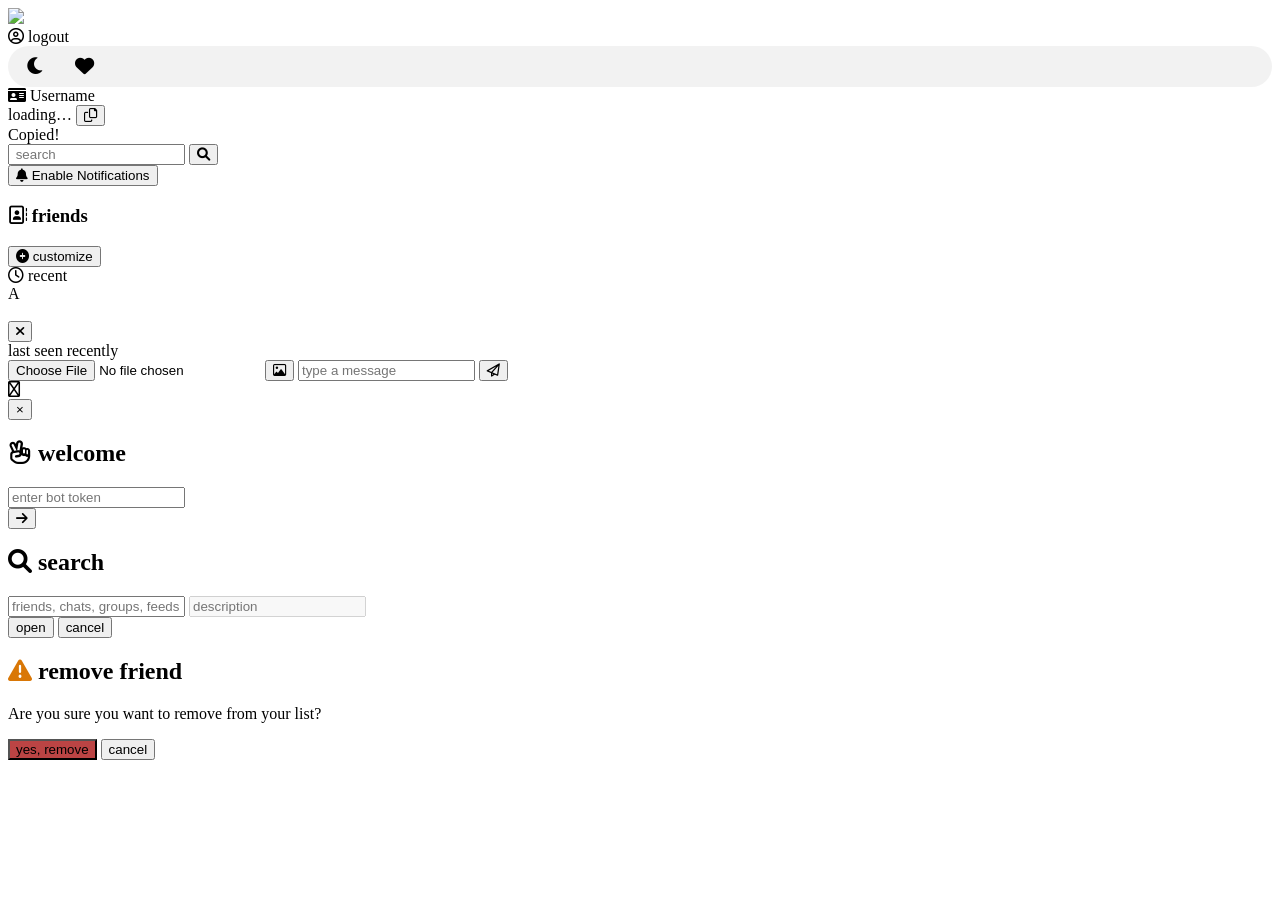
==== tg-bot-chat/index.html @ 8671481c "froo" ====
<!DOCTYPE html>
<html lang="en">
<head>
  <meta charset="UTF-8">
  <meta name="viewport" content="width=device-width, initial-scale=1.0, viewport-fit=cover, interactive-widget=resizes-content">
  <title>Telora · Private Chat</title>
  <!-- Font Awesome 6 -->
  <link rel="stylesheet" href="https://cdnjs.cloudflare.com/ajax/libs/font-awesome/6.0.0-beta3/css/all.min.css">
 <link rel="stylesheet" href="./static/style/telora1.css">
 </head>
<body>
     <div class="chat">
    <!-- RIGHT PANEL: global header only -->
    <div class="main-panel">
      <div class="chat-header">
        <span class="header-title"><img src="./static/icons/telora-icon-512.png"></span>
        <div class="user-badge">
          <i class="far fa-user-circle"></i>
          <span id="userDisplayName"></span>
          <span id="userDisplayId">logout</span>
        </div>

        <!-- NEW THEME TOGGLES (added without breaking layout) -->
        <div class="theme-controls" style="display: flex; gap: 0.5rem; margin-left: auto; background: rgba(128,128,128,0.1); padding: 0.2rem 0.4rem; border-radius: 60px;">
          <button id="darkModeToggle" class="theme-btn" style="background: transparent; border: none; font-size: 1.2rem; padding: 0.4rem 0.7rem; border-radius: 40px; cursor: pointer;"><i class="fas fa-moon"></i></button>
          <button id="likeModeToggle" class="theme-btn" style="background: transparent; border: none; font-size: 1.2rem; padding: 0.4rem 0.7rem; border-radius: 40px; cursor: pointer;"><i class="fas fa-heart"></i></button>
        </div>

        <div class="peer-label-wrapper">
          <div class="peer-label-header">
            <i class="fas fa-id-card"></i>
            <span>Username</span>
          </div>
          <div class="peer-id-container">
            <span class="peer-id-text" id="peerIdLabel" title="Click to copy">loading…</span>
            <button class="copy-btn" id="copyPeerIdBtn" title="Copy to clipboard">
              <i class="far fa-copy"></i>
            </button>
          </div>
          <div class="copy-feedback" id="copyFeedback">Copied!</div>
        </div>
        <div class="connect-section">
          <input type="text" id="remotePeerId" placeholder=" search">
          <button id="connectBtn"><i class="fas fa-search"></i></button>
        </div>
        <button id="enableNotificationsBtn" class="enable-notif-btn" title="Enable browser notifications">
          <i class="fas fa-bell"></i> Enable Notifications
        </button>
        <span class="connection-status" id="connectionStatus"></span>
      </div>
    </div>

    <!-- LEFT PANEL: friends -->
    <div class="friends-panel">
      <div class="friends-header">
        <h3><i class="far fa-address-book"></i> friends</h3>
        <button class="add-friend-btn" id="showAddFriendModal"><i class="fas fa-plus-circle"></i> customize</button>
      </div>
      <div class="recent-inside">
        <div class="recent-header"><i class="far fa-clock"></i> recent</div>
        <div class="recent-list" id="recentList"></div>
      </div>
      <div class="friend-list-vertical" id="friendListVertical"></div>
    </div>
  </div>

  <!-- CHAT MODAL (Telegram-style overlay) -->
  <div class="chat-modal-overlay" id="chatModalOverlay">
    <div class="chat-modal" id="chatModal">
      <div class="chat-modal-header">
        <div class="chat-user">
          <div class="chat-avatar" id="chatAvatar">A</div>
          <h3 id="chatFriendName"></h3>
        </div>
        <button class="close-modal-btn" id="closeChatModal"><i class="fas fa-times"></i></button>
      </div>
      <span id="typingIndicatorHeader" class="typing-status" style="display: block;">
        last seen recently
      </span>
      <div class="messages-container" id="messageContainer"></div>
      <div class="input-bar">
        <input type="file" id="imageUpload" accept="image/*">
        <button class="attach-btn" id="attachImageBtn"><i class="far fa-image"></i></button>
        <input type="text" id="messageInput" placeholder="type a message">
        <button class="send-btn" id="sendMessageBtn"><i class="far fa-paper-plane"></i></button>
      </div>
    </div>
  </div>

  <!-- toast -->
  <div id="toast" class="toast"><i class="far fa-info-circle"></i> <span id="toastMsg"></span></div>
  <!-- lightbox -->
  <div class="lightbox" id="lightbox">
    <button class="lightbox-close" id="lightboxClose">&times;</button>
    <img id="lightboxImg" src="" alt="">
  </div>

  <!-- MODALS: registration / add friend / confirm remove -->
  <div class="modal" id="registerModal">
    <div class="modal-card">
      <h2><i class="far fa-hand-peace"></i> welcome</h2>
      <p style="color:#6f7c93; display: none;">bot token</p>
    <input type="text" id="regUsername" placeholder="enter bot token" autocomplete="off">
      <p style="color:#6f7c93; display:none;">enter password</p>
      <input style="display: none;" type="text" id="regPassword" placeholder="password" autocomplete="on">
      <div class="modal-error" id="regError"></div>
      <button class="modal-btn" id="registerBtn"> <i class="fas fa-arrow-right"></i></button>
    </div>
  </div>

  <div class="modal" id="addFriendModal">
    <div class="modal-card">
      <h2><i class="fas fa-search"></i> search</h2>
      <input type="text" id="friendIdInput" placeholder="friends, chats, groups, feeds">
      <input type="text" id="friendNameInput" placeholder="description" disabled>
      <div class="modal-error" id="friendError"></div>
      <button class="modal-btn" id="saveFriendBtn">open</button>
      <button class="cancel-link" id="closeAddFriendModal">cancel</button>
    </div>
  </div>

  <div class="modal" id="confirmRemoveModal">
    <div class="modal-card">
      <h2><i class="fas fa-exclamation-triangle" style="color:#d97706;"></i> remove friend</h2>
      <p style="margin: 1rem 0;">Are you sure you want to remove <span id="removeFriendName"></span> from your list?</p>
      <div class="modal-error" id="removeError"></div>
      <button class="modal-btn" id="confirmRemoveBtn" style="background:#b44;">yes, remove</button>
      <button class="cancel-link" id="cancelRemoveBtn">cancel</button>
    </div>
  </div>
  <script type="module">
    import cnn from "./static/jscript/connection.js";
    import t_user from "./static/jscript/user.js";
    import helper from "./static/jscript/helper.js";


    const connect_status = document.getElementById("connectionStatus");

    const internet_status = await cnn.hasInternet();
    const registerModal = document.getElementById('registerModal');
    const botoken_div = document.getElementById("regUsername");
    const registerBtn = document.getElementById('registerBtn');
    
    const container = document.getElementById("friendListVertical");
 
    const username = document.getElementById("peerIdLabel");
    const f_name = document.getElementById("userDisplayName");
    
    
    
    let baseHeight = window.innerHeight;
 

    console.log(internet_status.connected); // true or false
    console.log(internet_status.connection); // Offline or Online


    if(internet_status.connected){
        await t_user.telora_user(registerModal, botoken_div, registerBtn, f_name, username, container);
        connect_status.innerHTML = `<i class="fas fa-circle" style="color: green;"> </i>${internet_status.connection}`;
    }else{
        connect_status.innerHTML = `<i class="fas fa-circle" style="color: red;"> </i>${internet_status.connection}`;
    }


 // Theme Toggle
    const darkToggle = document.getElementById('darkModeToggle');
    const likeToggle = document.getElementById('likeModeToggle');
    
    function setTheme(theme) {
      const body = document.body;
      body.classList.remove('dark', 'like');
      if (theme === 'dark') body.classList.add('dark');
      if (theme === 'like') body.classList.add('like');
      localStorage.setItem('ui_theme', theme);
      // update active styles (optional visual)
      if (darkToggle && likeToggle) {
        darkToggle.style.opacity = theme === 'dark' ? '0.8' : '0.5';
        likeToggle.style.opacity = theme === 'like' ? '0.8' : '0.5';
      }
    }
    
    if (darkToggle) {
      darkToggle.addEventListener('click', () => {
        const current = localStorage.getItem('ui_theme');
        setTheme(current === 'dark' ? 'light' : 'dark');
      });
    }
    if (likeToggle) {
      likeToggle.addEventListener('click', () => {
        const current = localStorage.getItem('ui_theme');
        setTheme(current === 'like' ? 'light' : 'like');
      });
    }
    
    const savedTheme = localStorage.getItem('ui_theme');
    if (savedTheme === 'dark' || savedTheme === 'like') setTheme(savedTheme);
    else setTheme('light');


  function adjustLayout() {
  const chatModal = document.querySelector('.chat-modal-overlay');
  
  if (window.visualViewport) {
    chatModal.style.height = window.visualViewport.height + 'px';
  } else {
    chatModal.style.height = window.innerHeight + 'px';
  }
}

window.addEventListener('resize', () => {
  const currentHeight = window.innerHeight;
  
  if (Math.abs(currentHeight - baseHeight) < 100) {
    baseHeight = currentHeight;
  }
  adjustLayout();
});

adjustLayout();



  </script>
</body>
</html>
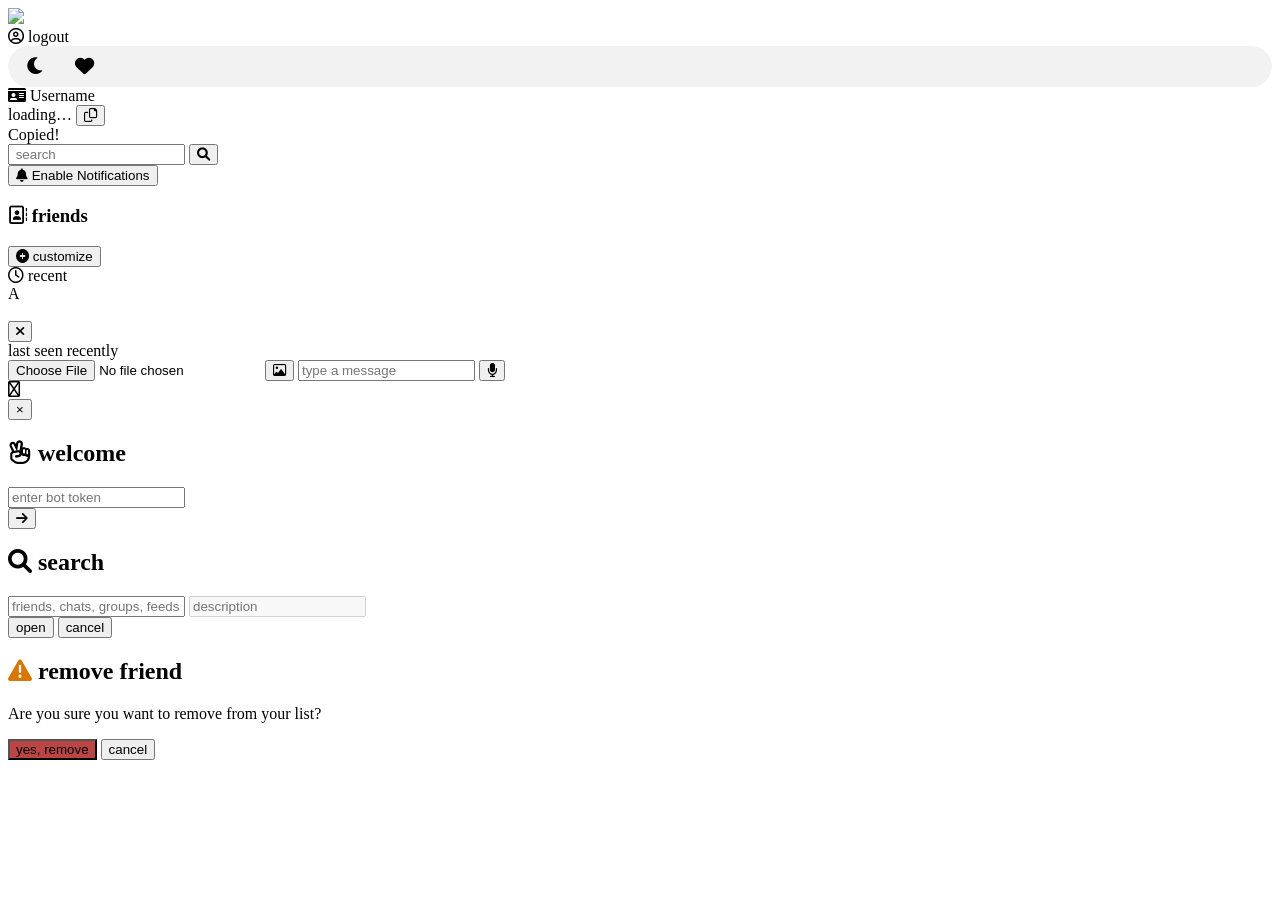
==== commit 8a1f7181: "worked" ====
--- a/tg-bot-chat/index.html
+++ b/tg-bot-chat/index.html
@@ -7,6 +7,11 @@
   <!-- Font Awesome 6 -->
   <link rel="stylesheet" href="https://cdnjs.cloudflare.com/ajax/libs/font-awesome/6.0.0-beta3/css/all.min.css">
  <link rel="stylesheet" href="./static/style/telora1.css">
+ <link rel="manifest" href="./static/jsons/manifest.json">
+ <meta name="theme-color" content="#111827">
+ <meta name="apple-mobile-web-app-status-bar-style" content="#111827">
+ <meta name="apple-mobile-web-app-title" content="Telora">
+ <link rel="apple-touch-icon" href="./static/icons/telora-icon2-192.png">
  </head>
 <body>
      <div class="chat">
@@ -82,7 +87,8 @@
         <input type="file" id="imageUpload" accept="image/*">
         <button class="attach-btn" id="attachImageBtn"><i class="far fa-image"></i></button>
         <input type="text" id="messageInput" placeholder="type a message">
-        <button class="send-btn" id="sendMessageBtn"><i class="far fa-paper-plane"></i></button>
+        <input type="file" id="audioPicker" accept="*/*" hidden>
+        <button class="send-btn" id="sendMessageBtn"><i class="fa-solid fa-microphone" id="sendIcon"></i></button>
       </div>
     </div>
   </div>
@@ -161,6 +167,18 @@
     }else{
         connect_status.innerHTML = `<i class="fas fa-circle" style="color: red;"> </i>${internet_status.connection}`;
     }
+    
+  const input_txt = document.getElementById("messageInput");
+  
+  const icon_ic = document.getElementById("sendIcon");
+
+input_txt.addEventListener("input", () => {
+  if (input_txt.value.trim()) {
+    icon_ic.className = "fa-solid fa-paper-plane";
+  } else {
+    icon_ic.className = "fa-solid fa-microphone";
+  }
+});
 
 
  // Theme Toggle
@@ -220,6 +238,10 @@
 adjustLayout();
 
 
+if ("serviceWorker" in navigator) {
+  navigator.serviceWorker.register("./static/jscript/service-worker.js");
+}
+
 
   </script>
 </body>
